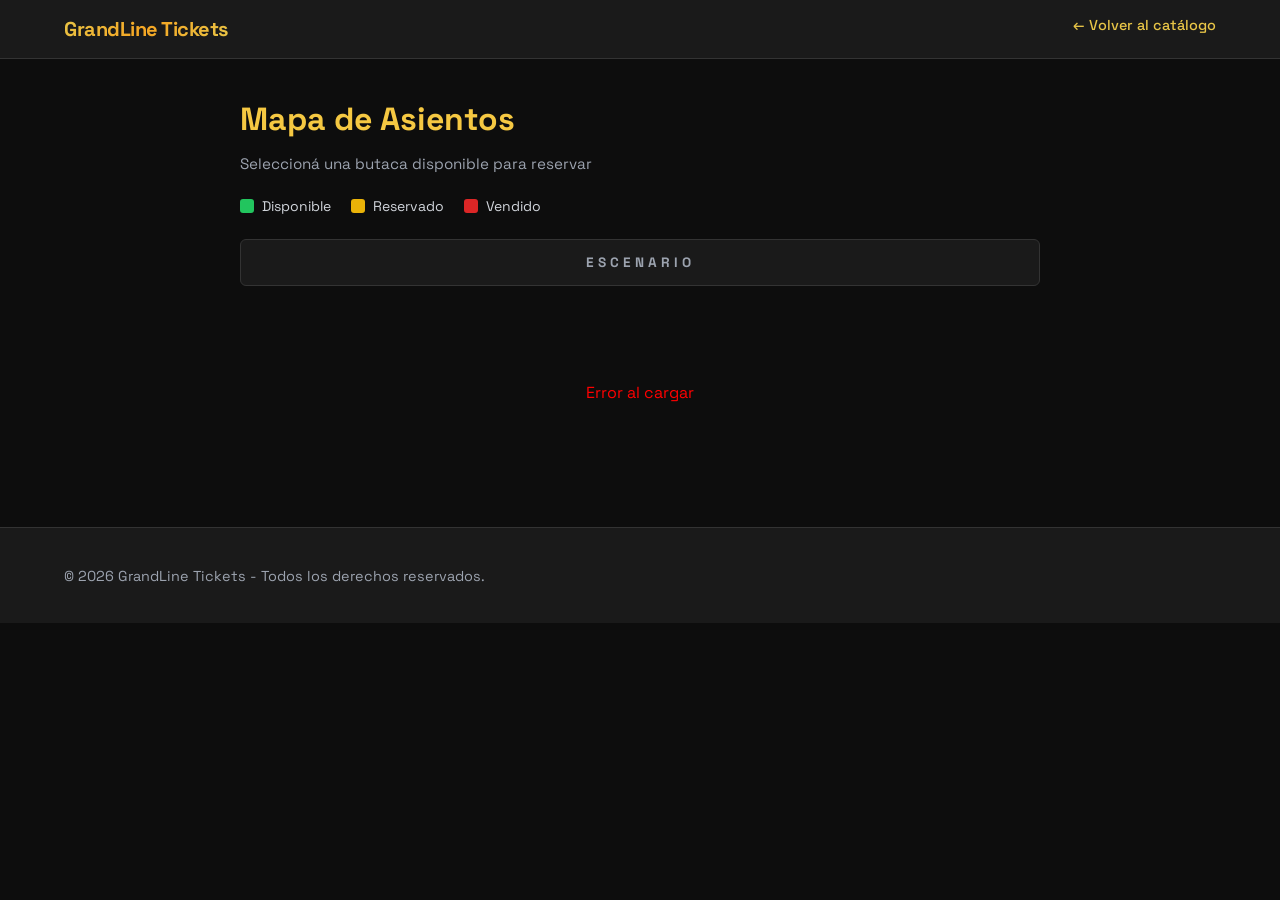
==== Ticketing-ProyectoSofware/frontend/pages/seat-map.html @ 4c9abd93 "feat(frontend): implement seat map view and reservation logic" ====
<!DOCTYPE html>
<html lang="es">
<head>
    <meta charset="UTF-8">
    <meta name="viewport" content="width=device-width, initial-scale=1.0">
    <title>GrandLine Tickets - Mapa de Asientos</title>
    <link href="https://fonts.googleapis.com/css2?family=Space+Grotesk:wght@400;500;600;700&display=swap" rel="stylesheet">
    <link rel="stylesheet" href="../css/seat-map.css">
</head>
<body>

    <nav class="navbar">
        <div class="navbar-container">
            <span class="navbar-brand">GrandLine Tickets</span>
            <a href="index.html" class="nav-link">← Volver al catálogo</a>
        </div>
    </nav>

    <div class="page-header">
        <h1 class="page-title">Mapa de Asientos</h1>
        <p class="page-subtitle">Seleccioná una butaca disponible para reservar</p>

        
        <div class="legend">
            <div class="legend-item">
                <div class="legend-dot dot-available"></div>
                <span>Disponible</span>
            </div>
            <div class="legend-item">
                <div class="legend-dot dot-reserved"></div>
                <span>Reservado</span>
            </div>
            <div class="legend-item">
                <div class="legend-dot dot-sold"></div>
                <span>Vendido</span>
            </div>
        </div>
    </div>

    
    <div class="stage">
        <div class="stage-bar">ESCENARIO</div>
    </div>

  
    <div id="spinner" class="spinner-wrapper">
        <div class="spinner-circle"></div>
        <p>Cargando mapa de asientos...</p>
    </div>


    <div id="seatMap" class="seat-map-container hidden"></div>

   
    <div class="toast-container" id="toastContainer"></div>

    <footer>
        <div class="footer-content">
            <p>&copy; 2026 GrandLine Tickets - Todos los derechos reservados.</p>
        </div>
    </footer>

    <script src="../services/api.js"></script>
    <script src="../components/seatCard.js"></script>
    <script src="../pages/seat-map.js"></script>
</body>
</html>
---- Ticketing-ProyectoSofware/frontend/css/seat-map.css ----
@import url('https://fonts.googleapis.com/css2?family=Space+Grotesk:wght@400;500;600;700&display=swap');

body {
    font-family: 'Space Grotesk', sans-serif;
    background-color: #0d0d0d;
    color: #f5c842;
    min-height: 100vh;
    margin: 0;
}

.navbar {
    background-color: #1a1a1a;
    border-bottom: 1px solid #333;
    padding: 16px 24px;
}

.navbar-container {
    max-width: 1152px;
    margin: 0 auto;
    display: flex;
    justify-content: space-between;
}

.nav-link {
    color: #e8c547;
    text-decoration: none;
    font-size: 0.9rem;
    font-weight: 500;
    transition: color 0.2s ease;
}

.nav-link:hover {
    color: #f5c842;
}

.navbar-brand {
    font-size: 1.25rem;
    font-weight: 700;
    letter-spacing: -0.5px;
    background: linear-gradient(135deg, #e8c547, #f5a623, #e8c547);
    -webkit-background-clip: text;
    -webkit-text-fill-color: transparent;
    background-clip: text;
}

.page-header {
    max-width: 800px;
    margin: 40px auto 0;
    padding: 0 24px;
}

.page-title {
    font-size: 2rem;
    font-weight: 700;
    margin-bottom: 4px;
}

.page-subtitle {
    color: #9ca3af;
    font-size: 0.95rem;
    margin-bottom: 24px;
}


.legend {
    display: flex;
    gap: 20px;
    margin-bottom: 24px;
}

.legend-item {
    display: flex;
    align-items: center;
    gap: 8px;
    font-size: 0.875rem;
    color: #d1d5db;
}

.legend-dot {
    width: 14px;
    height: 14px;
    border-radius: 3px;
}

.dot-available { background-color: #22c55e; }
.dot-reserved  { background-color: #eab308; }
.dot-sold      { background-color: #dc2626; }


.stage {
    max-width: 800px;
    margin: 0 auto 20px;
    padding: 0 24px;
}

.stage-bar {
    background: #1a1a1a;
    border: 1px solid #333;
    color: #9ca3af;
    text-align: center;
    padding: 14px;
    font-weight: 700;
    letter-spacing: 4px;
    border-radius: 6px;
    font-size: 0.85rem;
}


.seat-map-container {
    max-width: 800px;
    margin: 0 auto;
    padding: 0 24px 60px;
}


.sector-block {
    width: 100%;
    padding: 24px;
    margin-bottom: 20px;
    border-radius: 10px;
    box-sizing: border-box;
}


.sector-block.vip {
    background-color: #dd6d69;
}


.sector-block.general {
    background-color: #6acc93;
}


.sector-header {
    display: flex;
    justify-content: space-between;
    align-items: center;
    margin-bottom: 20px;
}

.sector-name {
    font-size: 1.1rem;
    font-weight: 700;
    color: #000000;
    -webkit-text-stroke: 0,5px black
}

.sector-price {
    background-color: rgba(0, 0, 0, 0.35);
    color: #e8c547;
    font-size: 1.2rem;
    font-weight: 700;
    padding: 5px 14px;
    border-radius: 6px;
}

/* FILAS */
.sector-row {
    display: flex;
    align-items: center;
    justify-content: center;
    margin-bottom: 10px;
    gap: 10px;
}

/* LABEL DE FILA */
.row-label {
    display: block;
    width: 18px;
    text-align: center;
    font-size: 11px;
    font-weight: 700;
    color: #000000;
    flex-shrink: 0;
    -webkit-text-stroke: 0,5px black; 
    text-stroke: 0.5px black;
}
.seats-row {
    display: flex;
    gap: 14px;
    flex-wrap: wrap;
    justify-content: center;
}


.seat {
    width: 46px;
    height: 46px;
    border: none;
    border-radius: 5px;
    font-size: 10px;
    font-weight: 700;
    cursor: pointer;
    transition: transform 0.12s ease, box-shadow 0.12s ease;
}

.seat:not(:disabled):hover {
    transform: scale(1.25);
    box-shadow: 0 4px 14px rgba(0, 0, 0, 0.5);
    z-index: 10;
    position: relative;
}

.seat:disabled {
    cursor: not-allowed;
}

.seat-available { background-color: #22c55e; color: white; }
.seat-reserved  { background-color: #eab308; color: black; }
.seat-sold      { background-color: #dc2626; color: white; }


.spinner-wrapper {
    text-align: center;
    padding: 60px;
}

.spinner-circle {
    border: 4px solid rgba(0, 0, 0, 0.1);
    width: 36px;
    height: 36px;
    border-radius: 50%;
    border-left-color: #e8c547;
    animation: spin 1s ease infinite;
    margin: 0 auto 12px;
}

@keyframes spin {
    0%   { transform: rotate(0deg); }
    100% { transform: rotate(360deg); }
}

.hidden { display: none; }


.toast-container {
    position: fixed;
    bottom: 20px;
    right: 20px;
}

.toast {
    background: #1a1a1a;
    border: 1px solid #333;
    color: white;
    padding: 10px 14px;
    margin-top: 10px;
    border-radius: 6px;
    font-size: 0.875rem;
}

footer {
    background-color: #1a1a1a;
    border-top: 1px solid #333;
    padding: 24px;
    margin-top: 48px;
}

.footer-content {
    max-width: 1152px;
    margin: 0 auto;
    display: flex;
    align-items: center;
    justify-content: space-between;
}

.footer-content p {
    color: #9ca3af;
    font-size: 0.9rem;
}
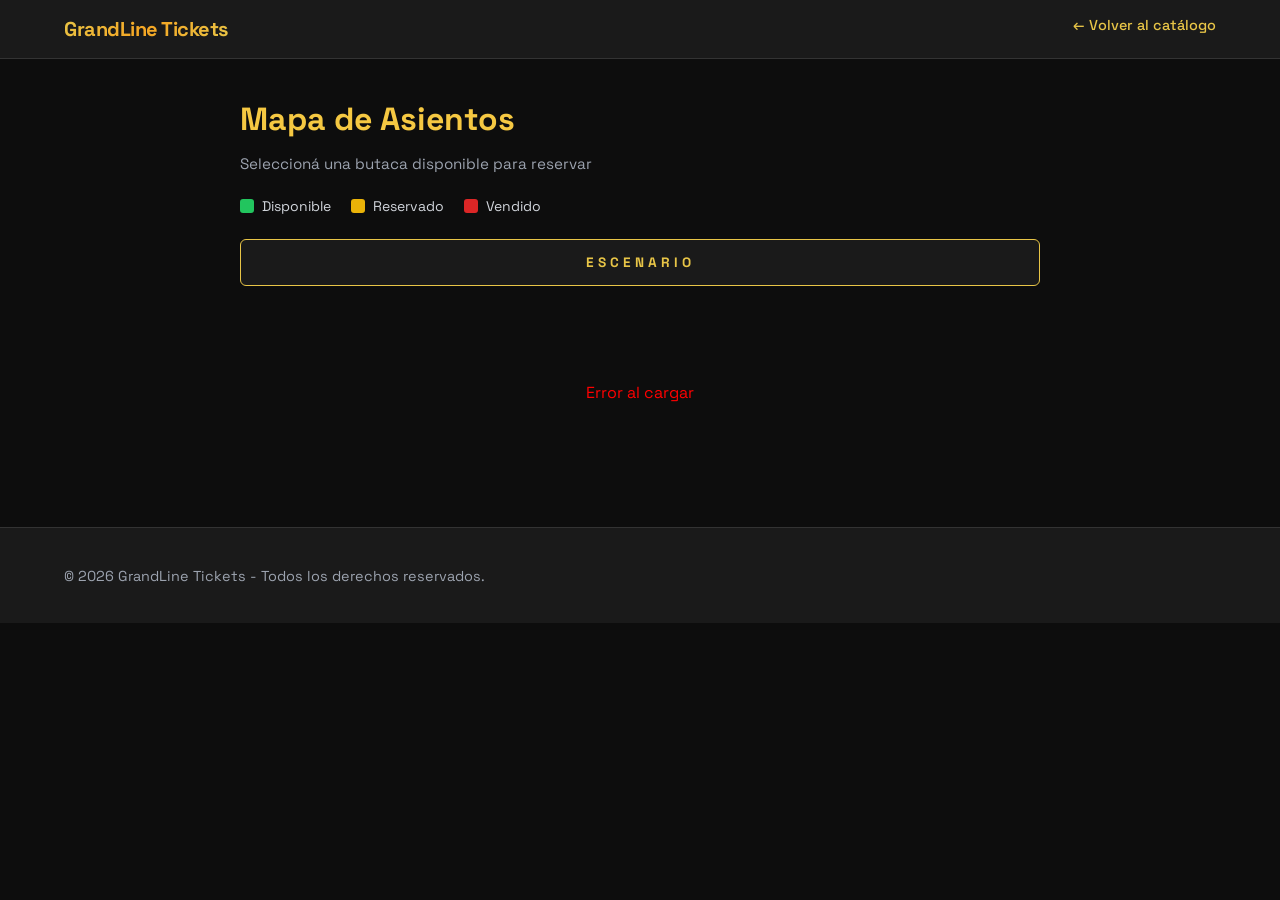
==== commit 7e2f6896: "feat(payments): add cartPanel structure to seat-map.html" ====
--- a/Ticketing-ProyectoSofware/frontend/pages/seat-map.html
+++ b/Ticketing-ProyectoSofware/frontend/pages/seat-map.html
@@ -51,6 +51,13 @@
 
     <div id="seatMap" class="seat-map-container hidden"></div>
 
+    <div id="cartPanel" class="hidden cart-panel-container">
+        <h1>Tu Carrito</h1>
+        <div id="cartItems"></div>
+        <div id="cartTotal"></div>
+        <div id="countdown"><span id="countdownTimer">05:00</span></div>
+        <button id="confirmPayment">Pagar</button>
+    </div>
    
     <div class="toast-container" id="toastContainer"></div>
 
--- a/Ticketing-ProyectoSofware/frontend/css/seat-map.css
+++ b/Ticketing-ProyectoSofware/frontend/css/seat-map.css
@@ -61,7 +61,7 @@
     margin-bottom: 24px;
 }
 
-
+                                                                                                                                             
 .legend {
     display: flex;
     gap: 20px;
@@ -95,8 +95,8 @@
 
 .stage-bar {
     background: #1a1a1a;
-    border: 1px solid #333;
-    color: #9ca3af;
+    border: 1px solid #e8c547;
+    color: #e8c547;
     text-align: center;
     padding: 14px;
     font-weight: 700;
@@ -122,15 +122,20 @@
 }
 
 
-.sector-block.vip {
-    background-color: #dd6d69;
-}
-
-
+.sector-block.vip,
 .sector-block.general {
-    background-color: #6acc93;
-}
-
+    background-color: #111;
+    border: 1px solid #2a2a2a;
+    border-radius: 16px;
+    overflow: hidden;
+    transition: transform 0.25s ease, box-shadow 0.25s ease;
+}
+
+.sector-block.vip:hover,
+.sector-block.general:hover {
+    transform: translateY(-6px);
+    box-shadow: 0 20px 60px rgba(232, 197, 71, 0.25);
+}
 
 .sector-header {
     display: flex;
@@ -142,7 +147,7 @@
 .sector-name {
     font-size: 1.1rem;
     font-weight: 700;
-    color: #000000;
+    color: #e8c547;
     -webkit-text-stroke: 0,5px black
 }
 
@@ -171,7 +176,7 @@
     text-align: center;
     font-size: 11px;
     font-weight: 700;
-    color: #000000;
+    color: #e8c547;
     flex-shrink: 0;
     -webkit-text-stroke: 0,5px black; 
     text-stroke: 0.5px black;
@@ -250,6 +255,29 @@
     font-size: 0.875rem;
 }
 
+.toast-success {
+    background: #0d2e1a;
+    border-left: 4px solid #22c55e;
+    color: #86efac;
+}
+
+.toast-error {
+    background: #2e0d0d;
+    border-left: 4px solid #dc2626;
+    color: #fca5a5;
+}
+
+.toast-warning {
+    background: #2e2000;
+    border-left: 4px solid #eab308;
+    color: #fde047;
+}
+
+.toast-fade-out {
+    opacity: 0;
+    transition: opacity 0.4s ease;
+}
+
 footer {
     background-color: #1a1a1a;
     border-top: 1px solid #333;
@@ -268,4 +296,35 @@
 .footer-content p {
     color: #9ca3af;
     font-size: 0.9rem;
+}
+
+@media (max-width: 600px) {
+    .seat {
+        width: 22px;
+        height: 22px;
+        font-size: 6px;
+    }
+
+    .seats-row {
+        gap: 4px;
+        justify-content: flex-start;
+    }
+
+    .sector-row {
+        justify-content: flex-start;
+        padding-left: 8px;
+    }
+
+    .sector-block {
+        padding: 16px 12px;
+    }
+
+    .page-title {
+        font-size: 1.5rem;
+    }
+
+    .legend {
+        flex-wrap: wrap;
+        gap: 12px;
+    }
 }
